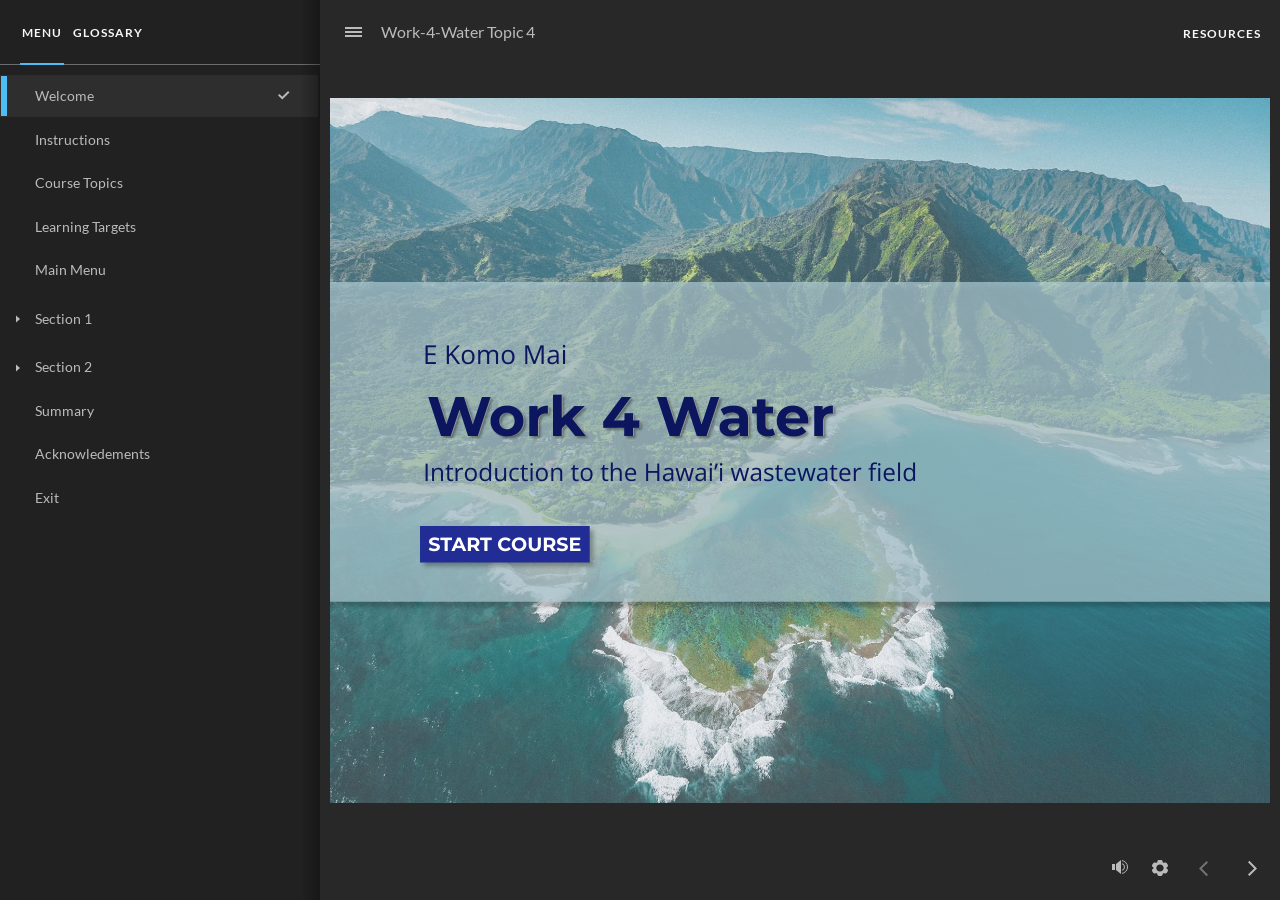
==== index.html @ 74cfbb40 "Topic-4" ====
﻿<!doctype html>
<html lang="en-US">
<head>
  <meta charset="utf-8">
  <!-- Created using Storyline 360 x64 - http://www.articulate.com  -->
  <!-- version: 3.89.32618.0 -->
  <title>Work-4-Water Topic 4</title>
  <meta http-equiv="x-ua-compatible" content="IE=edge"/>
  <meta name="viewport" content="width=device-width,initial-scale=1,user-scalable=no,shrink-to-fit=no,minimal-ui"/>
  <meta name="apple-mobile-web-app-capable" content="yes"/>
  <style>
    html, body { height: 100%; padding: 0; margin: 0 }
    #app { height: 100%; width: 100%; }
  </style>

  <script>
    window.DS = {};
    window.globals = {
      DATA_PATH_BASE: '',
      HAS_FRAME: true,
      HAS_SLIDE: true,

      lmsPresent: false,
      tinCanPresent: false,
      cmi5Present: false,
      aoSupport: false,
      scale: 'noscale',
      captureRc: false,
      browserSize: 'optimal',
      bgColor: '#282828',
      features: 'DropInBase,DropInCore,DropInInteractions,DropInMisc,DropInVectors,DropInVideo,LayerPresentAsDialog,MultipleQuizTracking,UpdatedThemeEditor',
      themeName: 'unified',
      preloaderColor: '#FFFFFF',
      suppressAnalytics: false,
      productChannel: 'stable',
      publishSource: 'storyline',
      aid: 'aid|bbc10aa6-106b-48da-9eda-068193669b2e',
      cid: '7af218fd-10d3-4cb4-a8a6-ef488e993fac',
      playerVersion: '3.89.32618.0',
      publishTimestamp: '2024-07-13T00:37:57.5119619Z',
      maxIosVideoElements: 10,
      connectionSettings: { message: 'You%20are%20offline.%20Trying%20to%20reconnect...', useDarkTheme: false, mode: 'disabled' },
      hasFeature: function(feature) {
        return this.features.split(',').includes(feature);
      },
      
      parseParams: function(qs) {
        if (window.globals.parsedParams != null) {
          return window.globals.parsedParams;
        }
        qs = (qs || window.location.search.substr(1)).split('+').join(' ');
        var params = {},
            tokens,
            re = /[?&]?([^=]+)=([^&]*)/g;

        while (tokens = re.exec(qs)) {
          params[decodeURIComponent(tokens[1]).trim()] =
            decodeURIComponent(tokens[2]).trim();
        }
        window.globals.parsedParams = params;
        return params;
      }

    };
  </script>
  <script>
    var isIe11 = ('ActiveXObject' in window || window.MSBlobBuilder != null)
      && window.msCrypto != null && !window.ActiveXObject;
    if (isIe11) {
      window.globals.unsupportedBrowser = true;
      document.write(atob('[base64]'));
    }
  </script>

  <script>
    if (window.globals.hasFeature('MultiLanguageSinglePackageSupport')) {
      
      
    }
  </script>

  
  <script>window.THREE = { };</script>
  
</head>
<body style="background: #282828" class="cs-HTML theme-unified">
  <!-- 360 -->
  <script>!function(){var e,i=/iPhone/i,o=/iPod/i,n=/iPad/i,t=/\biOS-universal(?:.+)Mac\b/i,r=/\bAndroid(?:.+)Mobile\b/i,a=/Android/i,d=/(?:SD4930UR|\bSilk(?:.+)Mobile\b)/i,p=/Silk/i,l=/Windows Phone/i,u=/\bWindows(?:.+)ARM\b/i,b=/BlackBerry/i,s=/BB10/i,c=/Opera Mini/i,f=/\b(CriOS|Chrome)(?:.+)Mobile/i,h=/Mobile(?:.+)Firefox\b/i,v=function(e){return void 0!==e&&"MacIntel"===e.platform&&"number"==typeof e.maxTouchPoints&&e.maxTouchPoints>1&&"undefined"==typeof MSStream};e=function(e){var m={userAgent:"",platform:"",maxTouchPoints:0};e||"undefined"==typeof navigator?"string"==typeof e?m.userAgent=e:e&&e.userAgent&&(m={userAgent:e.userAgent,platform:e.platform,maxTouchPoints:e.maxTouchPoints||0}):m={userAgent:navigator.userAgent,platform:navigator.platform,maxTouchPoints:navigator.maxTouchPoints||0};var g=m.userAgent,y=g.split("[FBAN");void 0!==y[1]&&(g=y[0]),void 0!==(y=g.split("Twitter"))[1]&&(g=y[0]);var A=function(e){return function(i){return i.test(e)}}(g),w={apple:{phone:A(i)&&!A(l),ipod:A(o),tablet:!A(i)&&(A(n)||v(m))&&!A(l),universal:A(t),device:(A(i)||A(o)||A(n)||A(t)||v(m))&&!A(l)},amazon:{phone:A(d),tablet:!A(d)&&A(p),device:A(d)||A(p)},android:{phone:!A(l)&&A(d)||!A(l)&&A(r),tablet:!A(l)&&!A(d)&&!A(r)&&(A(p)||A(a)),device:!A(l)&&(A(d)||A(p)||A(r)||A(a))||A(/\bokhttp\b/i)},windows:{phone:A(l),tablet:A(u),device:A(l)||A(u)},other:{blackberry:A(b),blackberry10:A(s),opera:A(c),firefox:A(h),chrome:A(f),device:A(b)||A(s)||A(c)||A(h)||A(f)},any:!1,phone:!1,tablet:!1};return w.any=w.apple.device||w.android.device||w.windows.device||w.other.device,w.phone=w.apple.phone||w.android.phone||w.windows.phone,w.tablet=w.apple.tablet||w.android.tablet||w.windows.tablet,w}(),"object"==typeof exports&&"undefined"!=typeof module?module.exports=e:"function"==typeof define&&define.amd?define((function(){return e})):this.isMobile=e}();
    window.isMobile.apple.tablet = window.isMobile.apple.tablet ||
      (navigator.platform === 'MacIntel' && navigator.maxTouchPoints > 1);
    window.isMobile.apple.device = window.isMobile.apple.device || window.isMobile.apple.tablet;
    window.isMobile.tablet = window.isMobile.tablet || window.isMobile.apple.tablet;
    window.isMobile.any = window.isMobile.any || window.isMobile.apple.tablet;
  </script>

  <div id="focus-sink" tabindex="-1"></div>

  <div id="preso"></div>
  <script>
    (function() {

      var classTypes = [ 'desktop', 'mobile', 'phone', 'tablet' ];

      var addDeviceClasses = function(prefix, testObj) {
        var curr, i;
        for (i = 0; i < classTypes.length; i++) {
          curr = classTypes[i];
          if (testObj[curr]) {
            document.body.classList.add(prefix + curr);
          }
        }
      };

      var params = window.globals.parseParams(),
          isDevicePreview = params.devicepreview === '1',
          isPhoneOverride = params.deviceType === 'phone' || (isDevicePreview && params.phone == '1'),
          isTabletOverride = (params.deviceType === 'tablet' || isDevicePreview) && !isPhoneOverride,
          isMobileOverride = isPhoneOverride || isTabletOverride;

      var deviceView = {
        desktop: !window.isMobile.any && !isMobileOverride,
        mobile: window.isMobile.any || isMobileOverride,
        phone: isPhoneOverride || (window.isMobile.phone && !isTabletOverride),
        tablet: isTabletOverride || window.isMobile.tablet
      };

      window.globals.deviceView = deviceView;
      window.isMobile.desktop = !window.isMobile.any;
      window.isMobile.mobile = window.isMobile.any;

      addDeviceClasses('view-', deviceView);

    })();
  </script>
  
  <script src='story_content/triggers.js' type=text/javascript></script>
<script src='story_content/user.js' type=text/javascript></script>
  <div class="slide-loader"></div>

  <script>
    var doc = document, loader = doc.body.querySelector('.slide-loader'); [ 1, 2, 3 ].forEach(function(n) { var d = doc.createElement('div'); d.style.backgroundColor = window.globals.preloaderColor; d.classList.add('mobile-loader-dot'); d.classList.add('dot' + n); loader.appendChild(d); });
  </script>

  <div class="mobile-load-title-overlay" style="display: none">
    <div class="mobile-load-title">Work-4-Water Topic 4</div>
  </div>

  <div class="mobile-chrome-warning"></div>

  
<style>
  .warn-connection-dialog {
    display: none;
    background: transparent;
    pointer-events: all;
    position: fixed;
    left: 0;
    top: 0;
    width: 100%;
    height: 100%;
    z-index: 999;
  }

  .warn-connection-content {
    pointer-events: all;
    border-radius: 4px;
    background: white;
    border: 1px solid #E7E7E7;
    color: #333333;
    box-shadow: 0 2px 4px rgba(0, 0, 0, 0.25);
    transition: all 150ms ease-out;
    position: absolute;
    white-space: nowrap;
  }

  .view-phone.is-landscape .warn-connection-content {
    left: 23px;
    bottom: 23px;
  }

  .view-tablet.is-landscape .warn-connection-content {
    left: 50%;
    top: 20px;
    transform: translateX(-50%);
  }

  .view-mobile.is-portrait .warn-connection-content {
    transform: translate(-50%, calc(-100% - 15px));
  }

  .warn-connection-content p {
    display: inline-block;
    margin: 0 8px 0 0;
    line-height: 33px;
    font-size: 11px;
  }

  .warn-connection-content svg {
    position: relative;
    vertical-align: middle;
    margin: 0 2px 2px 8px;
  }

  .view-desktop .warn-connection-content {
    left: 1.5em;
    bottom: 1.5em;
  }

  .view-desktop .warn-connection-content p {
    font-size: 1.1em;
  }

  .is-offline .warn-connection-dialog {
    display: block;
  }

  .is-offline .cs-panel * {
    pointer-events: none !important;
  }

  .is-offline .cs-panel {
    pointer-events: all !important;
  }

  .is-offline #nav-controls * {
    pointer-events: none !important;
  }

  .is-offline #nav-controls {
    pointer-events: all !important;
  }
</style>

<div class="warn-connection-dialog" role="alertdialog" aria-modal="true" tabindex="0" aria-labelledby="warn-connection-message">
  <div class="warn-connection-content">
    <svg width="17" height="15" viewBox="0 0 17 15" xmlns="http://www.w3.org/2000/svg">
      <path fill="#8F0000" stroke="white" d="M16.07,12.98 L15.88,12.23 L9.51,1.21 C8.97,0.26,7.6,0.26,7.06,1.21 L0.69,12.23 C0.15,13.16,0.81,14.36,1.91,14.36 H14.65 C15.47,14.36,16.05,13.7,16.07,12.98 Z"/>
      <path fill="white" stroke="white" d="M8.58,5.5 C8.35,5.28,8.5,5.35,8.21,5.32 C8.09,5.35,7.97,5.49,7.96,5.67 C7.97,5.79,7.98,5.92,7.98,6.04 L7.98,6.04 C7.99,6.17,8,6.31,8.01,6.43 L8.01,6.44 C8.03,6.92,8.06,7.41,8.09,7.9 L8.09,7.9 C8.12,8.39,8.14,8.88,8.17,9.37 C8.17,9.39,8.18,9.42,8.2,9.44 C8.23,9.46,8.25,9.47,8.28,9.47 C8.31,9.47,8.34,9.46,8.35,9.44 C8.37,9.43,8.38,9.4,8.39,9.35 L8.39,9.34 C8.39,9.24,8.4,9.15,8.4,9.05 L8.4,9.05 C8.41,8.96,8.41,8.86,8.42,8.75 C8.43,8.44,8.45,8.12,8.47,7.81 L8.47,7.81 C8.49,7.49,8.51,7.18,8.53,6.87 C8.55,6.46,8.56,6.05,8.59,5.64 L8.6,5.62 C8.6,5.57,8.59,5.53,8.58,5.5 L8.21,5.32 Z"/>
      <circle fill="white" stroke="white" cx="8.3" cy="11.35" r="0.3"/>
    </svg>
    <p id="warn-connection-message">You are offline. Trying to reconnect...</p>
  </div>
</div>

<script>
  (function() {
    window.DS.connection = {
      warningShown: false,
      assets: {},
      loadingAssetGroup: false,
      retryDelay: 500
    };

    var connectionSettings = window.globals.connectionSettings || {};

    var useConnectionMessages = window.AbortController != null &&
      window.location.protocol != 'file:' &&
      connectionSettings.mode === 'normal';

    window.DS.connection.useConnectionMessages = useConnectionMessages;

    var assetCount = 0;
    var checkLoadedId;


    if (useConnectionMessages && connectionSettings != null) {
      var contentEl = document.querySelector('.warn-connection-content');
      var messageEl = contentEl.querySelector('p');

      if (connectionSettings.useDarkTheme) {
        contentEl.style.borderColor = '#BABBBA';
        contentEl.style.backgroundColor = '#282828';
        contentEl.style.color = '#FFFFFF';
      }

      if (connectionSettings.message != null) {
        messageEl.textContent = window.decodeURIComponent(connectionSettings.message);
      }
    }

    function checkAssetsReady() {
      for (var i in DS.connection.assets) {
        if (!DS.connection.assets[i].success) {
          return false;
        }
      }
      return true;
    }

    function stopAssetGroup() {
      if (!useConnectionMessages) { return; }

      assetCount = 0;

      DS.connection.oldAssetGroup = DS.connection.assets;
      DS.connection.assets = {};
      DS.connection.loadingAssetGroup = false;
      clearInterval(checkLoadedId);
    }

    function startAssetGroup() {
      if (!useConnectionMessages) { return; }
      var ticks = 0;
      clearInterval(checkLoadedId);
      checkLoadedId = setInterval(function() {
        var loaded = 0;
        if (assetCount === 0 && loaded === 0) {
          clearInterval(checkLoadedId);
          return;
        }

        for (var i in DS.connection.assets) {
          if (DS.connection.assets[i].success) {
            loaded++;
          }
        }

        if (assetCount === loaded && checkAssetsReady()) {
          for (var i in DS.connection.assets) {
            if (DS.connection.assets[i].action) {
              DS.connection.assets[i].action();
            }
          }
          hideWarning();
          stopAssetGroup();
        }
      }, 100)
    }

    function requiredAsset(url, action, retry, type) {
      if (!useConnectionMessages) { return; }
      if (DS.connection.assets[url]) { return; }

      DS.connection.assets[url] = {
        success: false, action: action, retry: retry, type: type
      };
      assetCount = Object.keys(DS.connection.assets).length;
      if (!DS.connection.loadingAssetGroup) {
        startAssetGroup();
      }
      DS.connection.loadingAssetGroup = true;
    }

    function assetLoaded(url) {
      if (!useConnectionMessages) { return; }
      if (DS.connection.assets[url]) {
        DS.connection.assets[url].success = true;
      }
    }

    function assetFailed(url) {
      if (!useConnectionMessages) { return; }
      if (!DS.connection.assets[url]) {
        if (/\.js$/.test(url) && url.indexOf('transcripts') === -1) {
          setTimeout(function() {
            if (DS.connection.lastSlideLoaded != null) {
              DS.connection.lastSlideLoaded();
            }
          }, DS.connection.retryDelay);
        }
        return;
      }
      if (!DS.connection.warningShown) { showWarning(); }
      if (DS.connection.assets[url].retry) {
        setTimeout(function() {
          if (!DS.connection.assets[url].success) {
            DS.connection.assets[url].retry()
          }
        }, DS.connection.retryDelay);
      }
    }

    function hideWarning() {
      document.body.classList.remove('is-offline');
      DS.connection.warningShown = false;
      enableKeys();
    }
    DS.connection.hideWarning = hideWarning

    function showWarning(btn) {
      document.body.classList.add('is-offline')
      DS.connection.warningShown = true;
      updateWarningPosition();
      disableKeys();
    }

    function updateWarningPosition() {
      if (!DS.connection.warningShown) {
        return;
      }

      var isPortrait = document.body.classList.contains('is-portrait');
      var isMobile = document.body.classList.contains('view-mobile');
      var warningEl = document.querySelector('.warn-connection-content');

      if (isPortrait && isMobile) {
        var slide = document.querySelector('.primary-slide');
        var slideRect = slide != null
          ? slide.getBoundingClientRect()
          : { top: window.innerHeight, left: 0, width: window.innerWidth };

        warningEl.style.top = `${slideRect.top}px`
        warningEl.style.left = `${slideRect.left + slideRect.width / 2}px`
      } else {
        warningEl.style.top = null;
        warningEl.style.left = null;
      }

      window.requestAnimationFrame(updateWarningPosition);
    }

    function onDisableKeyDown(e) {
      e.preventDefault();
      e.stopImmediatePropagation();
    }

    function onDisableKeyUp(e) {
      e.preventDefault();
      e.stopImmediatePropagation();
    }

    var accStyle = document.createElement('style');
    var warnDialogEl = document.querySelector('.warn-connection-dialog');

    function disableKeys() {
      if (DS.views && DS.views.nsStack && DS.views.nsStack.length === 1) {
        DS.views.nsStack[0].tabReachable = false
        DS.views.nsStack[0].updateTabIndex(true, true);
      }

      accStyle.innerHTML = '.acc-shadow-dom { display: none; }';
      document.body.appendChild(accStyle);

      warnDialogEl.parentNode.append(warnDialogEl);
      warnDialogEl.focus();
    }

    function enableKeys() {
      accStyle.remove();
      if (DS.views && DS.views.nsStack && DS.views.nsStack.length === 1 && DS.views.nsStack[0].name === '_frame') {
        DS.views.nsStack[0].tabReachable = true;
        DS.views.nsStack[0].updateTabIndex();
      }
    }

    // these will all be noops if the feature flag isn't set in
    // the data and `window.globals.features`
    DS.connection.requiredAsset = requiredAsset;
    DS.connection.assetLoaded = assetLoaded;
    DS.connection.assetFailed = assetFailed;
    DS.connection.stopAssetGroup = stopAssetGroup;
    DS.connection.startAssetGroup = startAssetGroup;
  })();
</script>


  <script>
    
    if (window.autoSpider && window.vInterfaceObject) {
      document.querySelector('.mobile-load-title-overlay').style.display = 'none';
    }
  </script>

  

  <link rel="stylesheet" href="html5/data/css/output.min.css" data-noprefix/>
</body>
<script src="html5/lib/scripts/bootstrapper.min.js"></script>
</html>
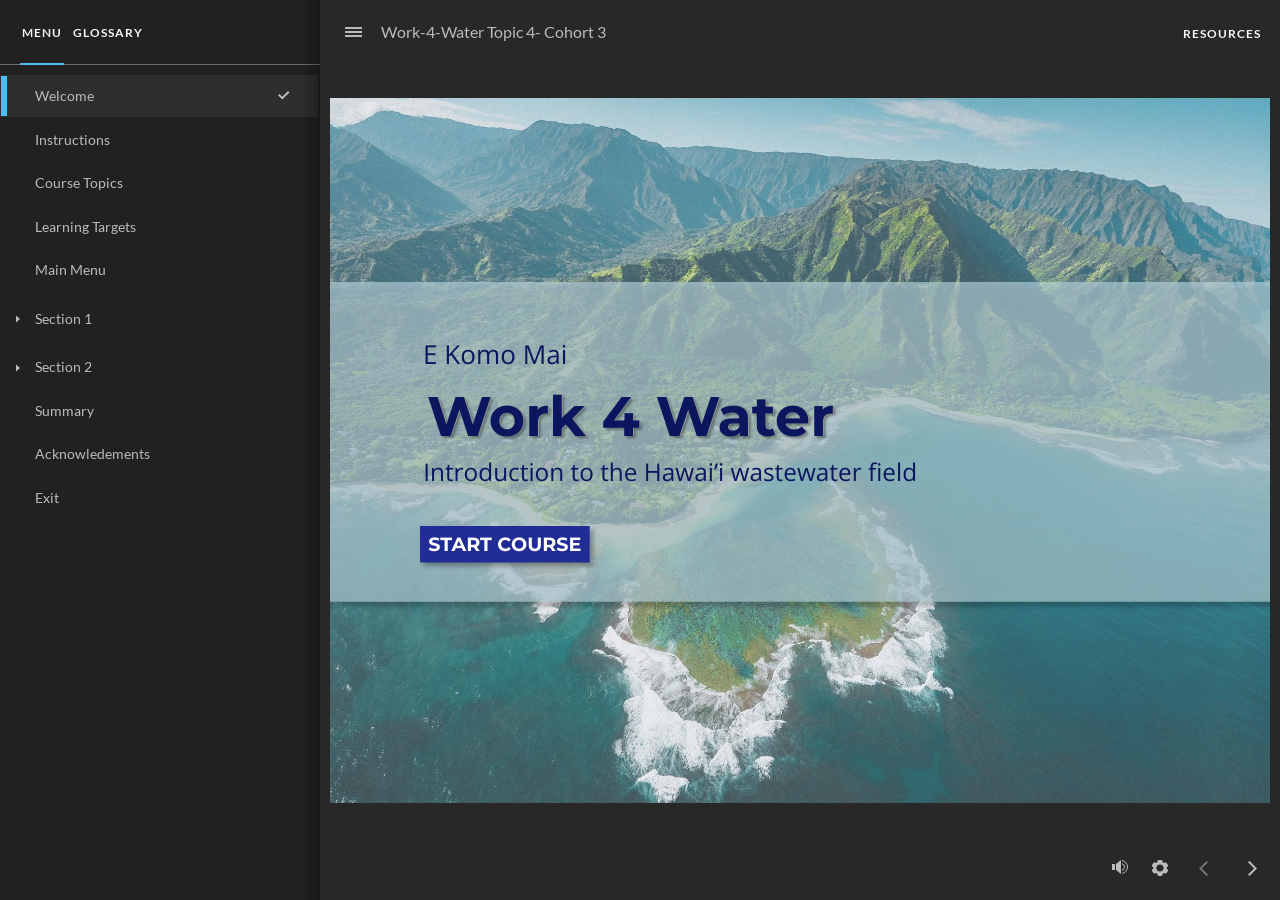
==== commit 8ebe49e5: "update" ====
--- a/index.html
+++ b/index.html
@@ -4,7 +4,7 @@
   <meta charset="utf-8">
   <!-- Created using Storyline 360 x64 - http://www.articulate.com  -->
   <!-- version: 3.89.32618.0 -->
-  <title>Work-4-Water Topic 4</title>
+  <title>Work-4-Water Topic 4- Cohort  3</title>
   <meta http-equiv="x-ua-compatible" content="IE=edge"/>
   <meta name="viewport" content="width=device-width,initial-scale=1,user-scalable=no,shrink-to-fit=no,minimal-ui"/>
   <meta name="apple-mobile-web-app-capable" content="yes"/>
@@ -35,9 +35,9 @@
       productChannel: 'stable',
       publishSource: 'storyline',
       aid: 'aid|bbc10aa6-106b-48da-9eda-068193669b2e',
-      cid: '7af218fd-10d3-4cb4-a8a6-ef488e993fac',
+      cid: '59e250dc-43b6-4cd6-ae01-2d0c7b35b6be',
       playerVersion: '3.89.32618.0',
-      publishTimestamp: '2024-07-13T00:37:57.5119619Z',
+      publishTimestamp: '2024-08-21T21:44:29.9068267Z',
       maxIosVideoElements: 10,
       connectionSettings: { message: 'You%20are%20offline.%20Trying%20to%20reconnect...', useDarkTheme: false, mode: 'disabled' },
       hasFeature: function(feature) {
@@ -142,7 +142,7 @@
   </script>
 
   <div class="mobile-load-title-overlay" style="display: none">
-    <div class="mobile-load-title">Work-4-Water Topic 4</div>
+    <div class="mobile-load-title">Work-4-Water Topic 4- Cohort  3</div>
   </div>
 
   <div class="mobile-chrome-warning"></div>
--- a/html5/data/css/output.min.css
+++ b/html5/data/css/output.min.css
@@ -1,71 +1,71 @@
 @font-face {
-  font-family: 'LatoBold Charset1_ BoldB3C6F143';
+  font-family: 'LatoBold Charset1_ BoldFEDC9B4D';
   src: url('[data-uri]');
   font-style: normal;
   font-weight: normal;
 }
 @font-face {
-  font-family: 'Lato Charset1_ 5ifInwYb8454C293';
+  font-family: 'Lato Charset1_ 6MM3rLZ519105411';
   src: url('[data-uri]');
   font-style: normal;
   font-weight: normal;
 }
 @font-face {
-  font-family: 'MontserratBold CharBoldC1EB541D';
+  font-family: 'MontserratBold CharBold6F9887C9';
   src: url('[data-uri]');
   font-style: normal;
   font-weight: normal;
 }
 @font-face {
-  font-family: 'Open Sans Charset1_ 616086D9EF6';
+  font-family: 'Open Sans Charset1_ 6YCA4F6D87E';
   src: url('[data-uri]');
   font-style: normal;
   font-weight: normal;
 }
 @font-face {
-  font-family: 'Source Sans ProBoldBold3C25527A';
+  font-family: 'Source Sans ProBoldBold812B5D3E';
   src: url('[data-uri]');
   font-style: normal;
   font-weight: normal;
 }
 @font-face {
-  font-family: 'Source Sans Pro Charset7CBFA8F9';
+  font-family: 'Source Sans Pro CharsetBDD895CA';
   src: url('[data-uri]');
   font-style: normal;
   font-weight: normal;
 }
 @font-face {
-  font-family: 'Open SansBold CharsBold99B6B6CF';
+  font-family: 'Open SansBold CharsBold8047D6E8';
   src: url('[data-uri]');
   font-style: normal;
   font-weight: normal;
 }
 @font-face {
-  font-family: 'ArialBold Charset1_Bold4FE566BC';
+  font-family: 'ArialBold Charset1_Bold8109552B';
   src: url('[data-uri]');
   font-style: normal;
   font-weight: normal;
 }
 @font-face {
-  font-family: 'CalibriBold CharsetBoldA1E0BA52';
+  font-family: 'CalibriBold CharsetBold15F23CCB';
   src: url('[data-uri]');
   font-style: normal;
   font-weight: normal;
 }
 @font-face {
-  font-family: 'Calibri Charset1_ 6Sow9211B4E1B';
+  font-family: 'Calibri Charset1_ 5Wms5897081EF';
   src: url('[data-uri]');
   font-style: normal;
   font-weight: normal;
 }
 @font-face {
-  font-family: 'Roboto Medium Charset1_33478818';
+  font-family: 'Roboto Medium Charset1_62B73873';
   src: url('[data-uri]');
   font-style: normal;
   font-weight: normal;
 }
 @font-face {
-  font-family: 'Arial Charset1_ 68tetwc72F374B1';
+  font-family: 'Arial Charset1_ 6kNYXeUE62419D2';
   src: url('[data-uri]');
   font-style: normal;
   font-weight: normal;
@@ -805,76 +805,76 @@
   font-style: normal;
   font-weight: normal;
 }
-.cs-InvalidPromptSlide .cs-6aHzuttB0U1-InvalidPromptSlide-btn0 {
+.cs-InvalidPromptSlide .cs-6b05Lm6SzyW-InvalidPromptSlide-btn0 {
   color: rgba(255, 255, 255, 1);
   border-color: rgba(211, 211, 211, 1);
   background: rgba(34, 34, 34, 1);
   text-shadow: 0 1px 0 rgba(0, 0, 0, 0);
 }
-.cs-InvalidPromptSlide .cs-6aHzuttB0U1-InvalidPromptSlide-btn0 .cs-html {
-  color: rgba(186, 187, 186, 1);
-}
-.cs-InvalidPromptSlide .cs-6aHzuttB0U1-InvalidPromptSlide-btn0 .cs-slide {
+.cs-InvalidPromptSlide .cs-6b05Lm6SzyW-InvalidPromptSlide-btn0 .cs-html {
+  color: rgba(186, 187, 186, 1);
+}
+.cs-InvalidPromptSlide .cs-6b05Lm6SzyW-InvalidPromptSlide-btn0 .cs-slide {
   border-color: rgba(226, 226, 226, 1);
 }
-.cs-InvalidPromptSlide .cs-6aHzuttB0U1-InvalidPromptSlide-btn0:hover {
-  background: rgba(68, 68, 68, 1);
-}
-.cs-InvalidPromptSlide .cs-6aHzuttB0U1-InvalidPromptSlide-btn0:active {
-  background: rgba(68, 68, 68, 1);
-}
-.cs-PrintPromptSlide .cs-6aHzuttB0U1-PrintPromptSlide-btn0 {
+.cs-InvalidPromptSlide .cs-6b05Lm6SzyW-InvalidPromptSlide-btn0:hover {
+  background: rgba(68, 68, 68, 1);
+}
+.cs-InvalidPromptSlide .cs-6b05Lm6SzyW-InvalidPromptSlide-btn0:active {
+  background: rgba(68, 68, 68, 1);
+}
+.cs-PrintPromptSlide .cs-6b05Lm6SzyW-PrintPromptSlide-btn0 {
   color: rgba(255, 255, 255, 1);
   border-color: rgba(211, 211, 211, 1);
   background: rgba(34, 34, 34, 1);
   text-shadow: 0 1px 0 rgba(0, 0, 0, 0);
 }
-.cs-PrintPromptSlide .cs-6aHzuttB0U1-PrintPromptSlide-btn0 .cs-html {
-  color: rgba(186, 187, 186, 1);
-}
-.cs-PrintPromptSlide .cs-6aHzuttB0U1-PrintPromptSlide-btn0 .cs-slide {
+.cs-PrintPromptSlide .cs-6b05Lm6SzyW-PrintPromptSlide-btn0 .cs-html {
+  color: rgba(186, 187, 186, 1);
+}
+.cs-PrintPromptSlide .cs-6b05Lm6SzyW-PrintPromptSlide-btn0 .cs-slide {
   border-color: rgba(226, 226, 226, 1);
 }
-.cs-PrintPromptSlide .cs-6aHzuttB0U1-PrintPromptSlide-btn0:hover {
-  background: rgba(68, 68, 68, 1);
-}
-.cs-PrintPromptSlide .cs-6aHzuttB0U1-PrintPromptSlide-btn0:active {
-  background: rgba(68, 68, 68, 1);
-}
-.cs-ResumePromptSlide .cs-6aHzuttB0U1-ResumePromptSlide-btn0 {
+.cs-PrintPromptSlide .cs-6b05Lm6SzyW-PrintPromptSlide-btn0:hover {
+  background: rgba(68, 68, 68, 1);
+}
+.cs-PrintPromptSlide .cs-6b05Lm6SzyW-PrintPromptSlide-btn0:active {
+  background: rgba(68, 68, 68, 1);
+}
+.cs-ResumePromptSlide .cs-6b05Lm6SzyW-ResumePromptSlide-btn0 {
   color: rgba(255, 255, 255, 1);
   border-color: rgba(211, 211, 211, 1);
   background: rgba(34, 34, 34, 1);
   text-shadow: 0 1px 0 rgba(0, 0, 0, 0);
 }
-.cs-ResumePromptSlide .cs-6aHzuttB0U1-ResumePromptSlide-btn0 .cs-html {
-  color: rgba(186, 187, 186, 1);
-}
-.cs-ResumePromptSlide .cs-6aHzuttB0U1-ResumePromptSlide-btn0 .cs-slide {
+.cs-ResumePromptSlide .cs-6b05Lm6SzyW-ResumePromptSlide-btn0 .cs-html {
+  color: rgba(186, 187, 186, 1);
+}
+.cs-ResumePromptSlide .cs-6b05Lm6SzyW-ResumePromptSlide-btn0 .cs-slide {
   border-color: rgba(226, 226, 226, 1);
 }
-.cs-ResumePromptSlide .cs-6aHzuttB0U1-ResumePromptSlide-btn0:hover {
-  background: rgba(68, 68, 68, 1);
-}
-.cs-ResumePromptSlide .cs-6aHzuttB0U1-ResumePromptSlide-btn0:active {
-  background: rgba(68, 68, 68, 1);
-}
-.cs-ResumePromptSlide .cs-6aHzuttB0U1-ResumePromptSlide-btn1 {
+.cs-ResumePromptSlide .cs-6b05Lm6SzyW-ResumePromptSlide-btn0:hover {
+  background: rgba(68, 68, 68, 1);
+}
+.cs-ResumePromptSlide .cs-6b05Lm6SzyW-ResumePromptSlide-btn0:active {
+  background: rgba(68, 68, 68, 1);
+}
+.cs-ResumePromptSlide .cs-6b05Lm6SzyW-ResumePromptSlide-btn1 {
   color: rgba(255, 255, 255, 1);
   border-color: rgba(211, 211, 211, 1);
   background: rgba(34, 34, 34, 1);
   text-shadow: 0 1px 0 rgba(0, 0, 0, 0);
 }
-.cs-ResumePromptSlide .cs-6aHzuttB0U1-ResumePromptSlide-btn1 .cs-html {
-  color: rgba(186, 187, 186, 1);
-}
-.cs-ResumePromptSlide .cs-6aHzuttB0U1-ResumePromptSlide-btn1 .cs-slide {
+.cs-ResumePromptSlide .cs-6b05Lm6SzyW-ResumePromptSlide-btn1 .cs-html {
+  color: rgba(186, 187, 186, 1);
+}
+.cs-ResumePromptSlide .cs-6b05Lm6SzyW-ResumePromptSlide-btn1 .cs-slide {
   border-color: rgba(226, 226, 226, 1);
 }
-.cs-ResumePromptSlide .cs-6aHzuttB0U1-ResumePromptSlide-btn1:hover {
-  background: rgba(68, 68, 68, 1);
-}
-.cs-ResumePromptSlide .cs-6aHzuttB0U1-ResumePromptSlide-btn1:active {
+.cs-ResumePromptSlide .cs-6b05Lm6SzyW-ResumePromptSlide-btn1:hover {
+  background: rgba(68, 68, 68, 1);
+}
+.cs-ResumePromptSlide .cs-6b05Lm6SzyW-ResumePromptSlide-btn1:active {
   background: rgba(68, 68, 68, 1);
 }
 .cs-ExternalInterfaceErrorSlide .cs-buttonOK {
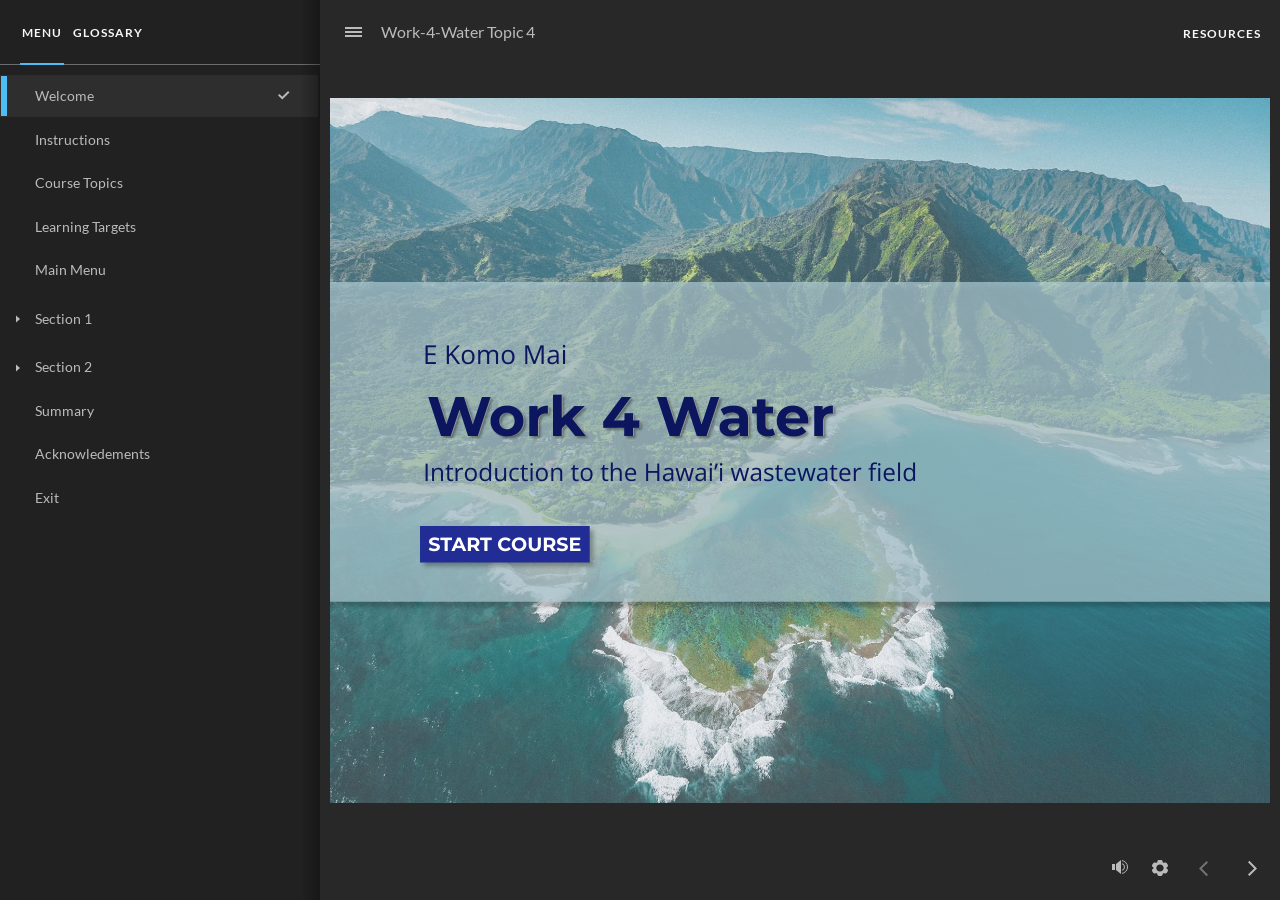
==== commit 90bdadbf: "update" ====
--- a/index.html
+++ b/index.html
@@ -4,7 +4,7 @@
   <meta charset="utf-8">
   <!-- Created using Storyline 360 x64 - http://www.articulate.com  -->
   <!-- version: 3.89.32618.0 -->
-  <title>Work-4-Water Topic 4- Cohort  3</title>
+  <title>Work-4-Water Topic 4</title>
   <meta http-equiv="x-ua-compatible" content="IE=edge"/>
   <meta name="viewport" content="width=device-width,initial-scale=1,user-scalable=no,shrink-to-fit=no,minimal-ui"/>
   <meta name="apple-mobile-web-app-capable" content="yes"/>
@@ -35,9 +35,9 @@
       productChannel: 'stable',
       publishSource: 'storyline',
       aid: 'aid|bbc10aa6-106b-48da-9eda-068193669b2e',
-      cid: '59e250dc-43b6-4cd6-ae01-2d0c7b35b6be',
+      cid: '7af218fd-10d3-4cb4-a8a6-ef488e993fac',
       playerVersion: '3.89.32618.0',
-      publishTimestamp: '2024-08-21T21:44:29.9068267Z',
+      publishTimestamp: '2024-08-23T02:39:09.0354947Z',
       maxIosVideoElements: 10,
       connectionSettings: { message: 'You%20are%20offline.%20Trying%20to%20reconnect...', useDarkTheme: false, mode: 'disabled' },
       hasFeature: function(feature) {
@@ -142,7 +142,7 @@
   </script>
 
   <div class="mobile-load-title-overlay" style="display: none">
-    <div class="mobile-load-title">Work-4-Water Topic 4- Cohort  3</div>
+    <div class="mobile-load-title">Work-4-Water Topic 4</div>
   </div>
 
   <div class="mobile-chrome-warning"></div>
--- a/html5/data/css/output.min.css
+++ b/html5/data/css/output.min.css
@@ -1,71 +1,71 @@
 @font-face {
-  font-family: 'LatoBold Charset1_ BoldFEDC9B4D';
+  font-family: 'LatoBold Charset1_ BoldD6BB079E';
   src: url('[data-uri]');
   font-style: normal;
   font-weight: normal;
 }
 @font-face {
-  font-family: 'Lato Charset1_ 6MM3rLZ519105411';
+  font-family: 'Lato Charset1_ 5x23NPTf13B73233';
   src: url('[data-uri]');
   font-style: normal;
   font-weight: normal;
 }
 @font-face {
-  font-family: 'MontserratBold CharBold6F9887C9';
+  font-family: 'MontserratBold CharBoldC3D0AE74';
   src: url('[data-uri]');
   font-style: normal;
   font-weight: normal;
 }
 @font-face {
-  font-family: 'Open Sans Charset1_ 6YCA4F6D87E';
+  font-family: 'Open Sans Charset1_ 66C6A20EBBE';
   src: url('[data-uri]');
   font-style: normal;
   font-weight: normal;
 }
 @font-face {
-  font-family: 'Source Sans ProBoldBold812B5D3E';
+  font-family: 'Source Sans ProBoldBold4611C23E';
   src: url('[data-uri]');
   font-style: normal;
   font-weight: normal;
 }
 @font-face {
-  font-family: 'Source Sans Pro CharsetBDD895CA';
+  font-family: 'Source Sans Pro CharsetC46D0ED7';
   src: url('[data-uri]');
   font-style: normal;
   font-weight: normal;
 }
 @font-face {
-  font-family: 'Open SansBold CharsBold8047D6E8';
+  font-family: 'Open SansBold CharsBoldD1208432';
   src: url('[data-uri]');
   font-style: normal;
   font-weight: normal;
 }
 @font-face {
-  font-family: 'ArialBold Charset1_Bold8109552B';
+  font-family: 'ArialBold Charset1_Bold42525C1C';
   src: url('[data-uri]');
   font-style: normal;
   font-weight: normal;
 }
 @font-face {
-  font-family: 'CalibriBold CharsetBold15F23CCB';
+  font-family: 'CalibriBold CharsetBold949D0FE5';
   src: url('[data-uri]');
   font-style: normal;
   font-weight: normal;
 }
 @font-face {
-  font-family: 'Calibri Charset1_ 5Wms5897081EF';
+  font-family: 'Calibri Charset1_ 5ywcJAB487B60';
   src: url('[data-uri]');
   font-style: normal;
   font-weight: normal;
 }
 @font-face {
-  font-family: 'Roboto Medium Charset1_62B73873';
+  font-family: 'Roboto Medium Charset1_77ADE648';
   src: url('[data-uri]');
   font-style: normal;
   font-weight: normal;
 }
 @font-face {
-  font-family: 'Arial Charset1_ 6kNYXeUE62419D2';
+  font-family: 'Arial Charset1_ 6oWNqFJ5DBDFC64';
   src: url('[data-uri]');
   font-style: normal;
   font-weight: normal;
@@ -805,76 +805,76 @@
   font-style: normal;
   font-weight: normal;
 }
-.cs-InvalidPromptSlide .cs-6b05Lm6SzyW-InvalidPromptSlide-btn0 {
+.cs-InvalidPromptSlide .cs-6aHzuttB0U1-InvalidPromptSlide-btn0 {
   color: rgba(255, 255, 255, 1);
   border-color: rgba(211, 211, 211, 1);
   background: rgba(34, 34, 34, 1);
   text-shadow: 0 1px 0 rgba(0, 0, 0, 0);
 }
-.cs-InvalidPromptSlide .cs-6b05Lm6SzyW-InvalidPromptSlide-btn0 .cs-html {
-  color: rgba(186, 187, 186, 1);
-}
-.cs-InvalidPromptSlide .cs-6b05Lm6SzyW-InvalidPromptSlide-btn0 .cs-slide {
+.cs-InvalidPromptSlide .cs-6aHzuttB0U1-InvalidPromptSlide-btn0 .cs-html {
+  color: rgba(186, 187, 186, 1);
+}
+.cs-InvalidPromptSlide .cs-6aHzuttB0U1-InvalidPromptSlide-btn0 .cs-slide {
   border-color: rgba(226, 226, 226, 1);
 }
-.cs-InvalidPromptSlide .cs-6b05Lm6SzyW-InvalidPromptSlide-btn0:hover {
-  background: rgba(68, 68, 68, 1);
-}
-.cs-InvalidPromptSlide .cs-6b05Lm6SzyW-InvalidPromptSlide-btn0:active {
-  background: rgba(68, 68, 68, 1);
-}
-.cs-PrintPromptSlide .cs-6b05Lm6SzyW-PrintPromptSlide-btn0 {
+.cs-InvalidPromptSlide .cs-6aHzuttB0U1-InvalidPromptSlide-btn0:hover {
+  background: rgba(68, 68, 68, 1);
+}
+.cs-InvalidPromptSlide .cs-6aHzuttB0U1-InvalidPromptSlide-btn0:active {
+  background: rgba(68, 68, 68, 1);
+}
+.cs-PrintPromptSlide .cs-6aHzuttB0U1-PrintPromptSlide-btn0 {
   color: rgba(255, 255, 255, 1);
   border-color: rgba(211, 211, 211, 1);
   background: rgba(34, 34, 34, 1);
   text-shadow: 0 1px 0 rgba(0, 0, 0, 0);
 }
-.cs-PrintPromptSlide .cs-6b05Lm6SzyW-PrintPromptSlide-btn0 .cs-html {
-  color: rgba(186, 187, 186, 1);
-}
-.cs-PrintPromptSlide .cs-6b05Lm6SzyW-PrintPromptSlide-btn0 .cs-slide {
+.cs-PrintPromptSlide .cs-6aHzuttB0U1-PrintPromptSlide-btn0 .cs-html {
+  color: rgba(186, 187, 186, 1);
+}
+.cs-PrintPromptSlide .cs-6aHzuttB0U1-PrintPromptSlide-btn0 .cs-slide {
   border-color: rgba(226, 226, 226, 1);
 }
-.cs-PrintPromptSlide .cs-6b05Lm6SzyW-PrintPromptSlide-btn0:hover {
-  background: rgba(68, 68, 68, 1);
-}
-.cs-PrintPromptSlide .cs-6b05Lm6SzyW-PrintPromptSlide-btn0:active {
-  background: rgba(68, 68, 68, 1);
-}
-.cs-ResumePromptSlide .cs-6b05Lm6SzyW-ResumePromptSlide-btn0 {
+.cs-PrintPromptSlide .cs-6aHzuttB0U1-PrintPromptSlide-btn0:hover {
+  background: rgba(68, 68, 68, 1);
+}
+.cs-PrintPromptSlide .cs-6aHzuttB0U1-PrintPromptSlide-btn0:active {
+  background: rgba(68, 68, 68, 1);
+}
+.cs-ResumePromptSlide .cs-6aHzuttB0U1-ResumePromptSlide-btn0 {
   color: rgba(255, 255, 255, 1);
   border-color: rgba(211, 211, 211, 1);
   background: rgba(34, 34, 34, 1);
   text-shadow: 0 1px 0 rgba(0, 0, 0, 0);
 }
-.cs-ResumePromptSlide .cs-6b05Lm6SzyW-ResumePromptSlide-btn0 .cs-html {
-  color: rgba(186, 187, 186, 1);
-}
-.cs-ResumePromptSlide .cs-6b05Lm6SzyW-ResumePromptSlide-btn0 .cs-slide {
+.cs-ResumePromptSlide .cs-6aHzuttB0U1-ResumePromptSlide-btn0 .cs-html {
+  color: rgba(186, 187, 186, 1);
+}
+.cs-ResumePromptSlide .cs-6aHzuttB0U1-ResumePromptSlide-btn0 .cs-slide {
   border-color: rgba(226, 226, 226, 1);
 }
-.cs-ResumePromptSlide .cs-6b05Lm6SzyW-ResumePromptSlide-btn0:hover {
-  background: rgba(68, 68, 68, 1);
-}
-.cs-ResumePromptSlide .cs-6b05Lm6SzyW-ResumePromptSlide-btn0:active {
-  background: rgba(68, 68, 68, 1);
-}
-.cs-ResumePromptSlide .cs-6b05Lm6SzyW-ResumePromptSlide-btn1 {
+.cs-ResumePromptSlide .cs-6aHzuttB0U1-ResumePromptSlide-btn0:hover {
+  background: rgba(68, 68, 68, 1);
+}
+.cs-ResumePromptSlide .cs-6aHzuttB0U1-ResumePromptSlide-btn0:active {
+  background: rgba(68, 68, 68, 1);
+}
+.cs-ResumePromptSlide .cs-6aHzuttB0U1-ResumePromptSlide-btn1 {
   color: rgba(255, 255, 255, 1);
   border-color: rgba(211, 211, 211, 1);
   background: rgba(34, 34, 34, 1);
   text-shadow: 0 1px 0 rgba(0, 0, 0, 0);
 }
-.cs-ResumePromptSlide .cs-6b05Lm6SzyW-ResumePromptSlide-btn1 .cs-html {
-  color: rgba(186, 187, 186, 1);
-}
-.cs-ResumePromptSlide .cs-6b05Lm6SzyW-ResumePromptSlide-btn1 .cs-slide {
+.cs-ResumePromptSlide .cs-6aHzuttB0U1-ResumePromptSlide-btn1 .cs-html {
+  color: rgba(186, 187, 186, 1);
+}
+.cs-ResumePromptSlide .cs-6aHzuttB0U1-ResumePromptSlide-btn1 .cs-slide {
   border-color: rgba(226, 226, 226, 1);
 }
-.cs-ResumePromptSlide .cs-6b05Lm6SzyW-ResumePromptSlide-btn1:hover {
-  background: rgba(68, 68, 68, 1);
-}
-.cs-ResumePromptSlide .cs-6b05Lm6SzyW-ResumePromptSlide-btn1:active {
+.cs-ResumePromptSlide .cs-6aHzuttB0U1-ResumePromptSlide-btn1:hover {
+  background: rgba(68, 68, 68, 1);
+}
+.cs-ResumePromptSlide .cs-6aHzuttB0U1-ResumePromptSlide-btn1:active {
   background: rgba(68, 68, 68, 1);
 }
 .cs-ExternalInterfaceErrorSlide .cs-buttonOK {
